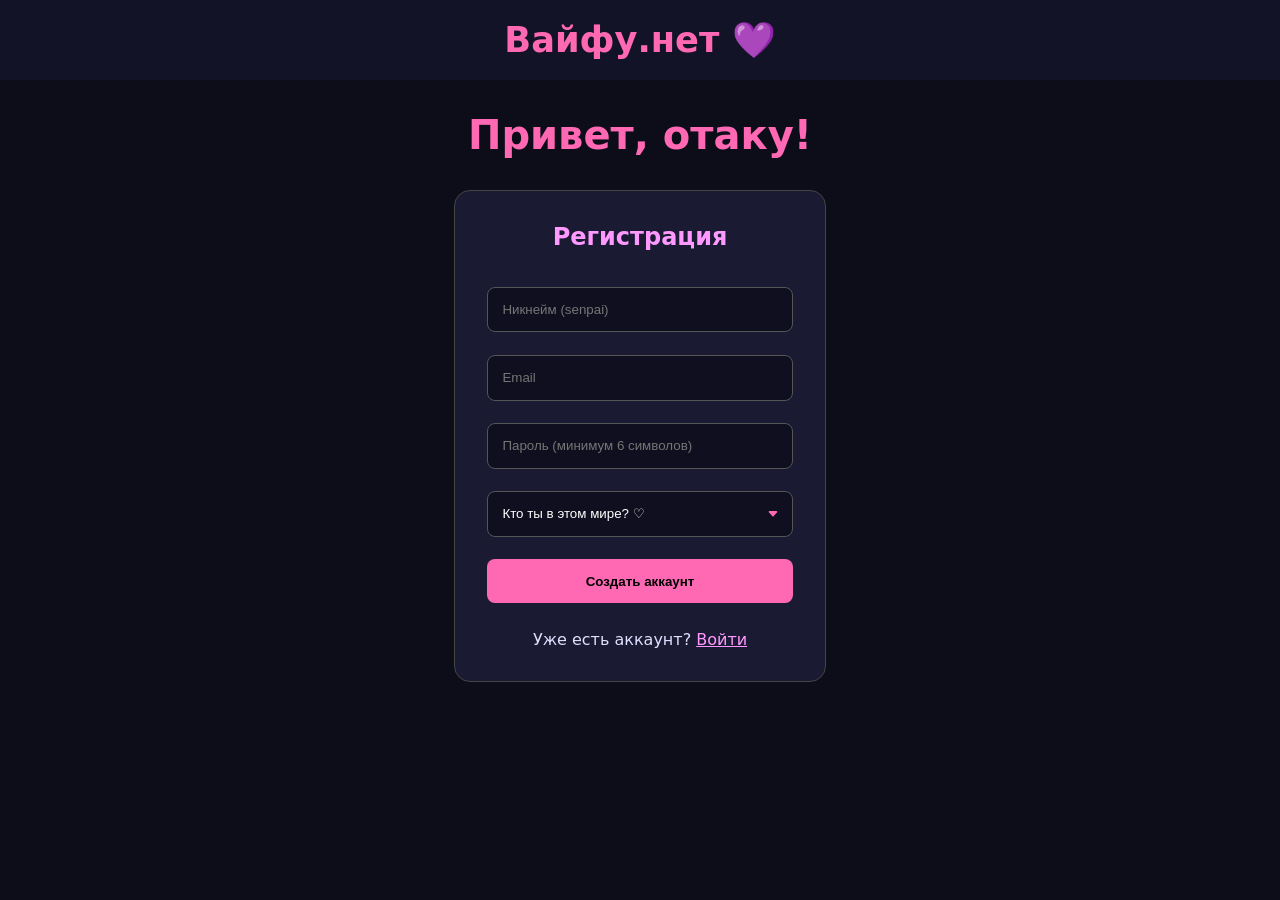
==== admin.html @ 146b5981 "Add files via upload" ====
<!DOCTYPE html>
<html lang="ru">
<head>
  <meta charset="UTF-8">
  <title>Админка</title>
  <style>
    body { background:#0d0d1a; color:#fff; font-family:system-ui; padding:3rem; text-align:center; }
    h1 { color:#ff69b4; }
    .count { font-size:5rem; color:#55ff88; }
  </style>
</head>
<body>
  <h1>Сколько отаку онлайн</h1>
  <div class="count" id="onlineCount">0</div>
  <p>Обновляется каждые 5 секунд</p>
  <script src="script.js"></script>
</body>
</html>
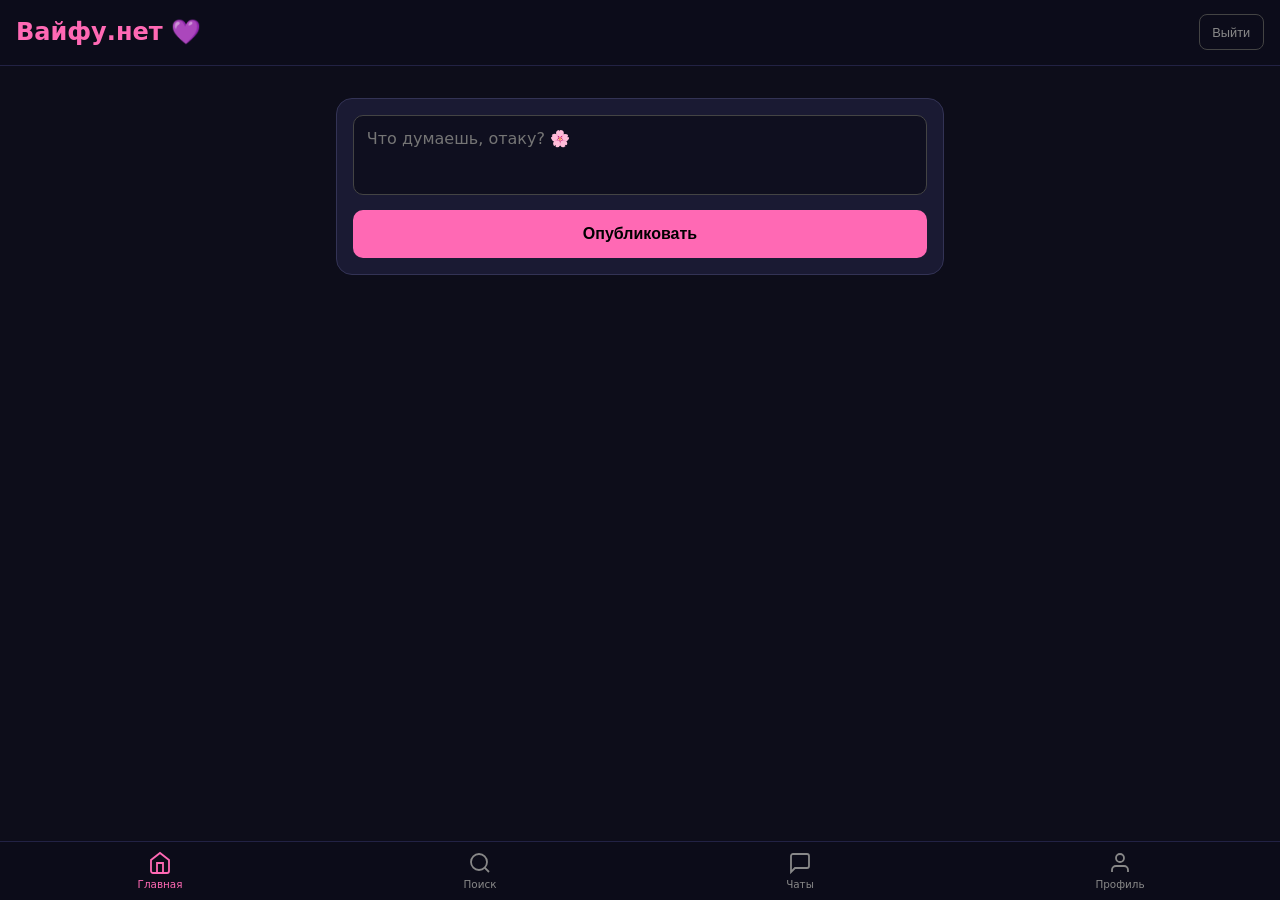
==== commit 687e9a95: "Update admin.html" ====
--- a/admin.html
+++ b/admin.html
@@ -15,4 +15,4 @@
   <p>Обновляется каждые 5 секунд</p>
   <script src="script.js"></script>
 </body>
-</html>+</html>
